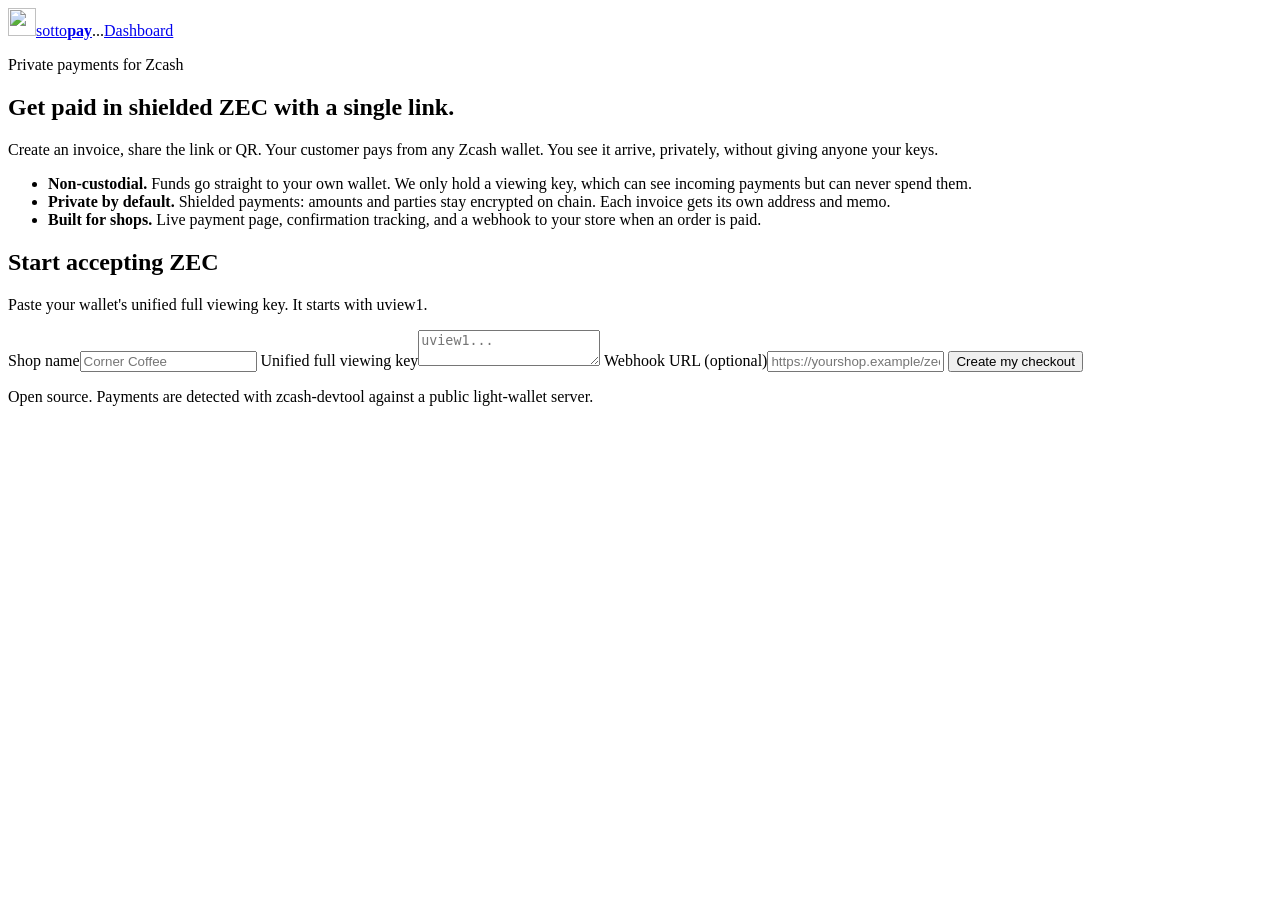
==== public/index.html @ f8dc5c96 "Brand: Sotto Pay, the veiled coin mark" ====
<!doctype html>
<html lang="en"><head><meta charset="utf-8"><meta name="viewport" content="width=device-width,initial-scale=1">
<title>Sotto Pay</title>
<meta name="description" content="Accept private Zcash payments with a link. Non-custodial: you share a viewing key, never a spending key.">
<link rel="icon" href="/logo.svg"><link rel="stylesheet" href="/app.css"></head>
<body>
<header class="top"><a class="brand" href="/"><img src="/logo.svg" alt="" width="28" height="28"><span class="wm">sotto</span><b class="wm2">pay</b></a><span class="net" id="net">...</span><a class="btn ghost" href="/merchant">Dashboard</a></header>
<main>
  <section class="grid">
    <div>
      <p class="eyebrow">Private payments for Zcash</p>
      <h1>Get paid in shielded ZEC with <span class="hl">a single link</span>.</h1>
      <p class="lede">Create an invoice, share the link or QR. Your customer pays from any Zcash wallet. You see it arrive, privately, without giving anyone your keys.</p>
      <ul class="points">
        <li><b>Non-custodial.</b> Funds go straight to your own wallet. We only hold a viewing key, which can see incoming payments but can never spend them.</li>
        <li><b>Private by default.</b> Shielded payments: amounts and parties stay encrypted on chain. Each invoice gets its own address and memo.</li>
        <li><b>Built for shops.</b> Live payment page, confirmation tracking, and a webhook to your store when an order is paid.</li>
      </ul>
    </div>
    <article class="card">
      <h2>Start accepting ZEC</h2>
      <p class="muted">Paste your wallet's unified full viewing key. It starts with <span class="mono" id="pfx">uview1</span>.</p>
      <form id="signup">
        <label for="name">Shop name</label><input id="name" required maxlength="60" placeholder="Corner Coffee">
        <label for="ufvk">Unified full viewing key</label><textarea id="ufvk" required spellcheck="false" placeholder="uview1..."></textarea>
        <label for="hook">Webhook URL (optional)</label><input id="hook" type="url" placeholder="https://yourshop.example/zec-paid">
        <button class="btn primary wide" id="go">Create my checkout</button>
        <p class="err" id="err" role="alert"></p>
      </form>
      <div id="done" hidden>
        <p class="note"><b>Your checkout is ready.</b> Save this API key now; it is shown only once.</p>
        <label>API key</label><div class="secret"><code class="mono" id="key"></code></div>
        <label>Receiving address</label><p class="mono" id="addr"></p>
        <a class="btn primary wide" href="/merchant">Open my dashboard</a>
      </div>
    </article>
  </section>
</main>
<footer class="foot">Open source. Payments are detected with zcash-devtool against a public light-wallet server.</footer>
<script src="/common.js"></script>
<script>
api("/api/health").then(h => { $("pfx").textContent = h.network === "main" ? "uview1" : "uviewtest1"; $("ufvk").placeholder = $("pfx").textContent + "..."; });
$("signup").onsubmit = async e => {
  e.preventDefault(); $("err").textContent = ""; $("go").disabled = true; $("go").textContent = "Checking your key...";
  try {
    const r = await api("/api/merchants", { method: "POST", body: JSON.stringify({ name: $("name").value, ufvk: $("ufvk").value.trim(), webhook: $("hook").value.trim() }) });
    try { localStorage.setItem("zc_key", r.api_key); } catch (_) {}
    $("key").textContent = r.api_key; $("key").parentNode.appendChild(copyBtn(r.api_key));
    $("addr").textContent = r.address; $("signup").hidden = true; $("done").hidden = false;
  } catch (x) { $("err").textContent = x.message; }
  finally { $("go").disabled = false; $("go").textContent = "Create my checkout"; }
};
</script>
</body></html>
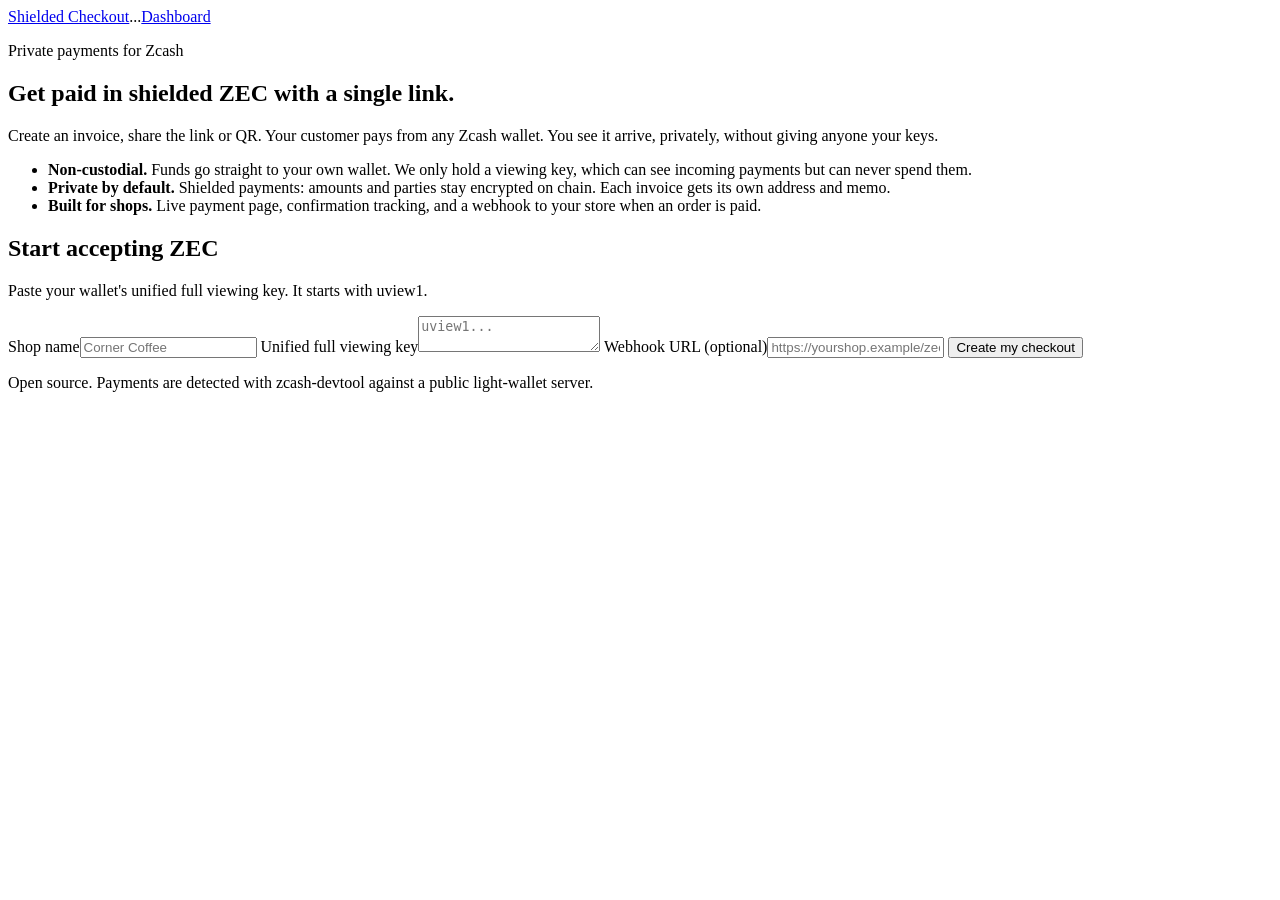
==== commit 010fb095: "Shielded checkout: invoices with per-invoice shielded addresses and memos, view-only payment detecti" ====
--- a/public/index.html
+++ b/public/index.html
@@ -1,10 +1,10 @@
 <!doctype html>
 <html lang="en"><head><meta charset="utf-8"><meta name="viewport" content="width=device-width,initial-scale=1">
-<title>Sotto Pay</title>
+<title>Shielded Checkout</title>
 <meta name="description" content="Accept private Zcash payments with a link. Non-custodial: you share a viewing key, never a spending key.">
-<link rel="icon" href="/logo.svg"><link rel="stylesheet" href="/app.css"></head>
+<link rel="stylesheet" href="/app.css"></head>
 <body>
-<header class="top"><a class="brand" href="/"><img src="/logo.svg" alt="" width="28" height="28"><span class="wm">sotto</span><b class="wm2">pay</b></a><span class="net" id="net">...</span><a class="btn ghost" href="/merchant">Dashboard</a></header>
+<header class="top"><a class="brand" href="/"><span class="shield" aria-hidden="true"></span>Shielded Checkout</a><span class="net" id="net">...</span><a class="btn ghost" href="/merchant">Dashboard</a></header>
 <main>
   <section class="grid">
     <div>
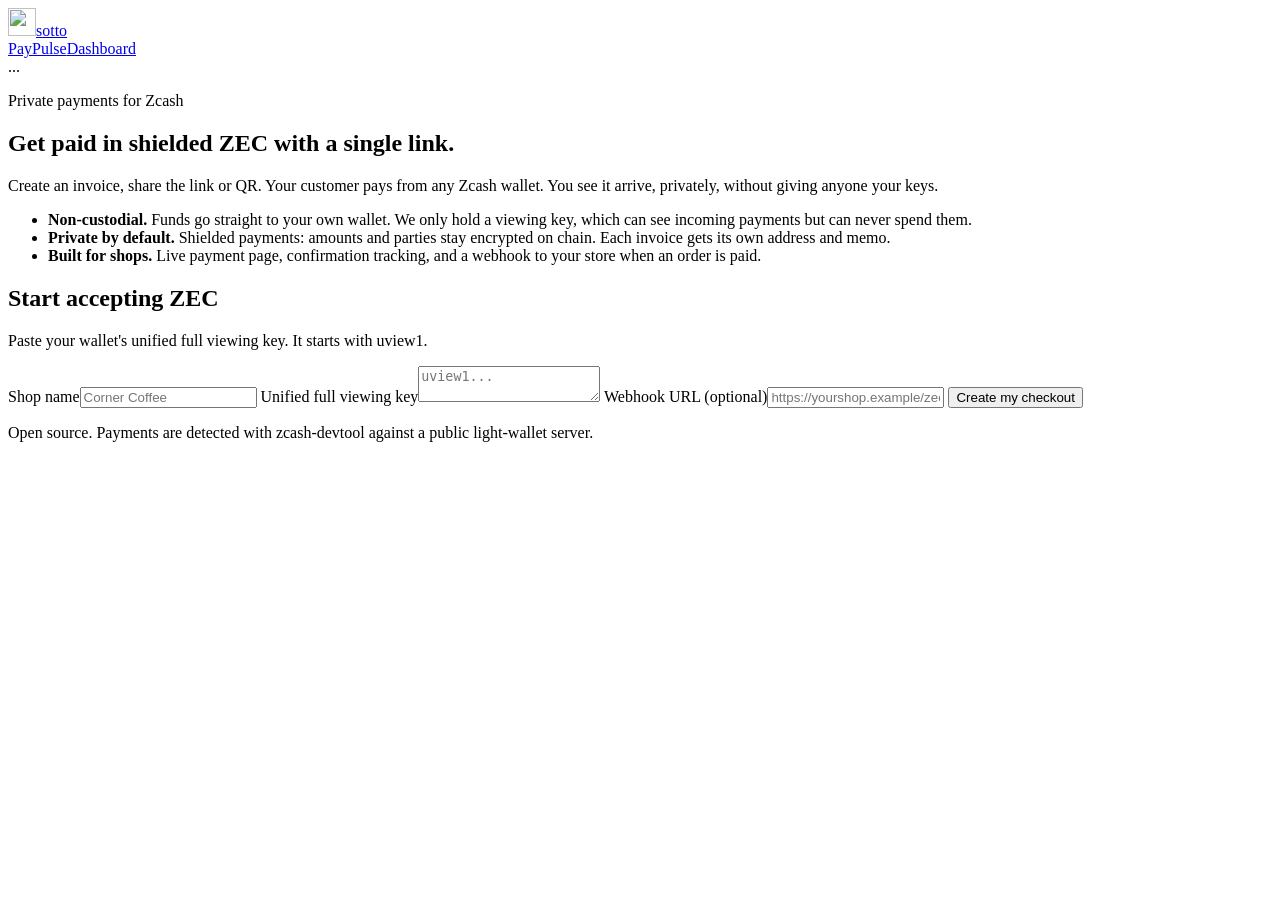
==== commit 4e5ebd04: "Pulse joins Sotto: the live Zcash network view now lives at /pulse in the same app, with one header," ====
--- a/public/index.html
+++ b/public/index.html
@@ -1,10 +1,10 @@
 <!doctype html>
 <html lang="en"><head><meta charset="utf-8"><meta name="viewport" content="width=device-width,initial-scale=1">
-<title>Shielded Checkout</title>
+<title>Sotto: private Zcash payments</title>
 <meta name="description" content="Accept private Zcash payments with a link. Non-custodial: you share a viewing key, never a spending key.">
-<link rel="stylesheet" href="/app.css"></head>
+<link rel="icon" href="/logo.svg"><link rel="preconnect" href="https://fonts.googleapis.com"><link rel="preconnect" href="https://fonts.gstatic.com" crossorigin><link href="https://fonts.googleapis.com/css2?family=Outfit:wght@300;400;500;600;700;800&family=JetBrains+Mono:wght@500&display=swap" rel="stylesheet"><link rel="stylesheet" href="/app.css"></head>
 <body>
-<header class="top"><a class="brand" href="/"><span class="shield" aria-hidden="true"></span>Shielded Checkout</a><span class="net" id="net">...</span><a class="btn ghost" href="/merchant">Dashboard</a></header>
+<header class="top"><a class="brand" href="/"><img src="/logo.svg" alt="" width="28" height="28"><span class="wm">sotto</span></a><nav class="nav"><a href="/" aria-current="page">Pay</a><a href="/pulse">Pulse</a><a href="/merchant">Dashboard</a></nav><span class="net" id="net">...</span></header>
 <main>
   <section class="grid">
     <div>
